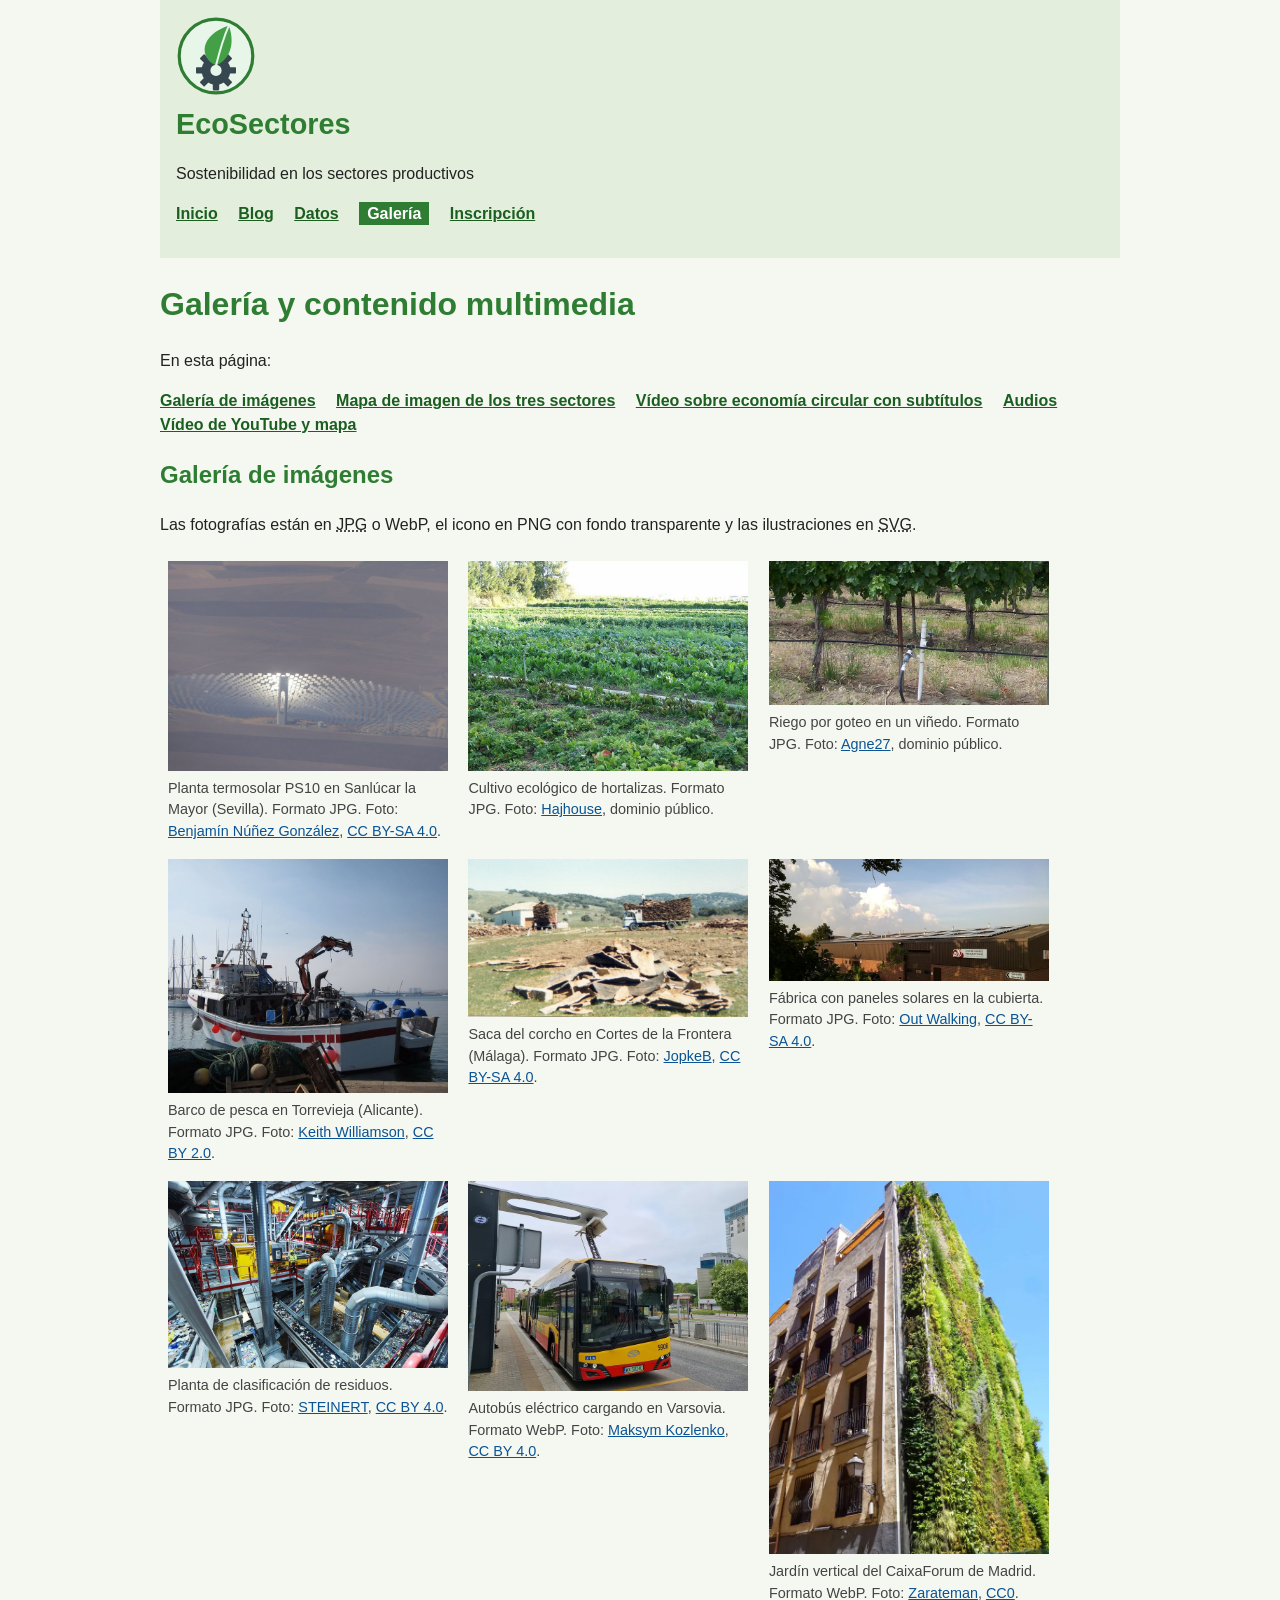
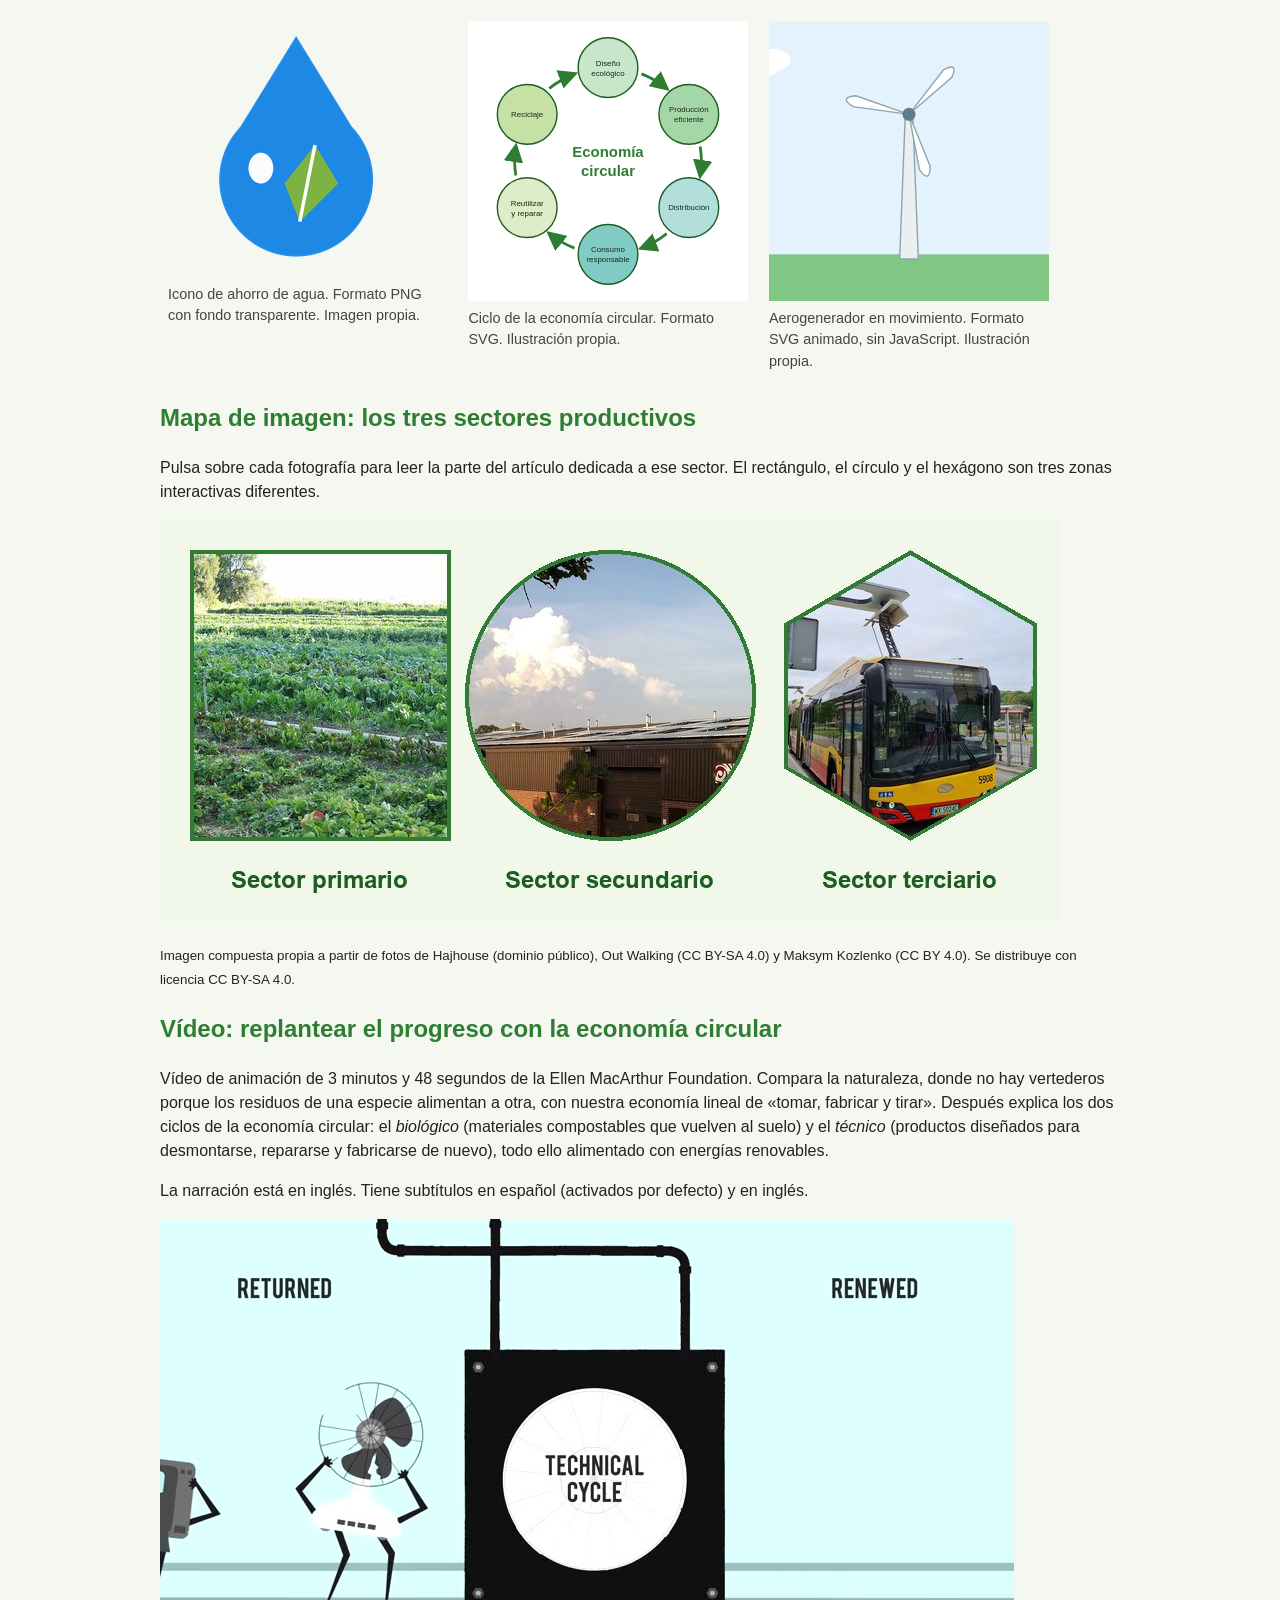
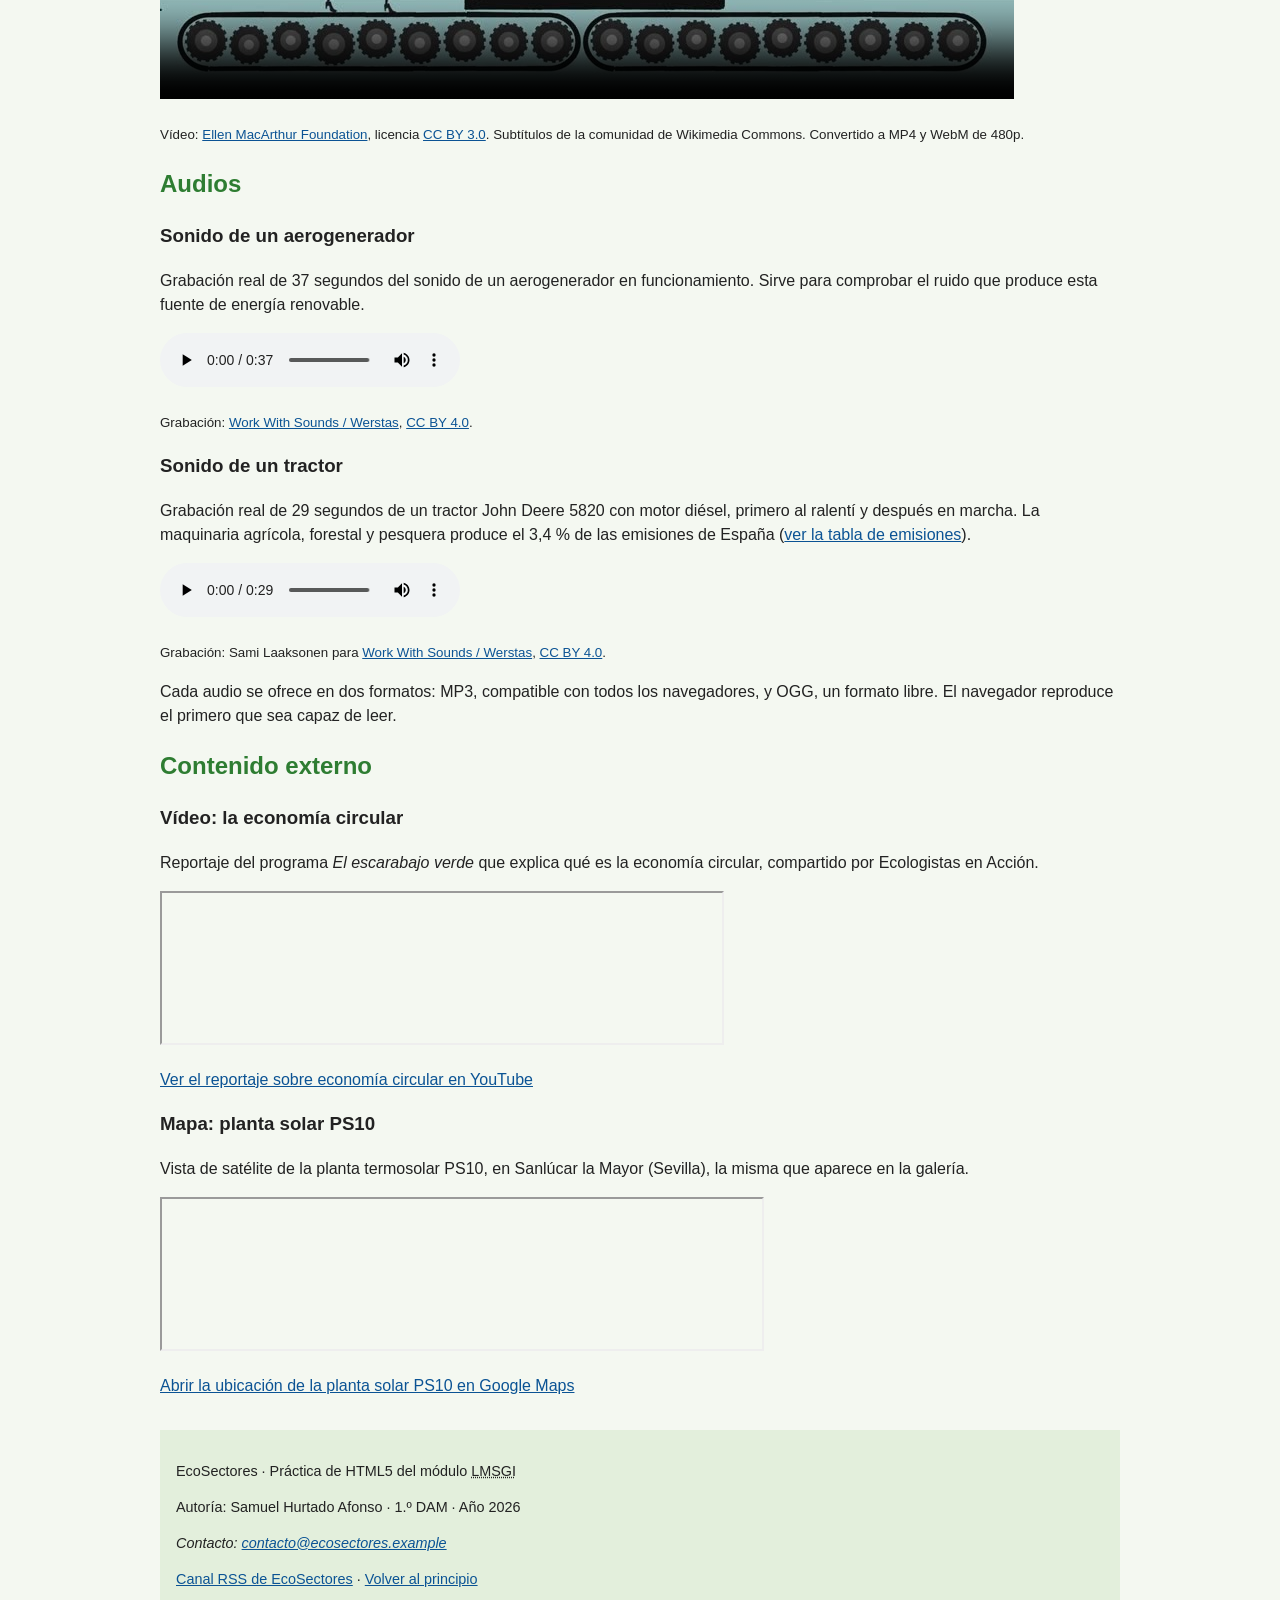
==== galeria.html @ b1427d72 "Añade la galería, el mapa de imagen y los recursos multimedia" ====
<!DOCTYPE html>
<html lang="es">
<head>
  <meta charset="UTF-8">
  <meta name="viewport" content="width=device-width, initial-scale=1.0">
  <meta name="description" content="Galería de imágenes, vídeo con subtítulos, audios y mapas sobre sostenibilidad en los sectores productivos.">
  <meta name="author" content="Samuel Hurtado Afonso">
  <title>Galería y contenido multimedia sobre sostenibilidad | EcoSectores</title>
  <link rel="icon" href="img/favicon.svg" type="image/svg+xml">
  <link rel="stylesheet" href="css/estilos.css">
  <link rel="alternate" type="application/rss+xml" title="Canal RSS de EcoSectores" href="rss.xml">
</head>
<body>
  <header id="inicio">
    <a href="index.html" title="Ir a la página de inicio de EcoSectores">
      <img src="img/logo.svg" alt="Logotipo de EcoSectores: una hoja verde sobre un engranaje" width="80" height="80">
    </a>
    <p class="nombre-sitio">EcoSectores</p>
    <p>Sostenibilidad en los sectores productivos</p>
    <nav aria-label="Menú principal">
      <ul>
        <li><a href="index.html" title="Volver a la portada">Inicio</a></li>
        <li><a href="blog.html" title="Artículo sobre cómo producir de forma sostenible">Blog</a></li>
        <li><a href="tabla.html" title="Emisiones de gases de efecto invernadero por sector">Datos</a></li>
        <li><a href="galeria.html" class="actual" aria-current="page">Galería</a></li>
        <li><a href="formulario.html" title="Inscripción en las Jornadas de Producción Sostenible">Inscripción</a></li>
      </ul>
    </nav>
  </header>

  <main>
    <h1>Galería y contenido multimedia</h1>

    <nav aria-label="Contenido de esta página">
      <p>En esta página:</p>
      <ul>
        <li><a href="#fotografias">Galería de imágenes</a></li>
        <li><a href="#mapa-imagen">Mapa de imagen de los tres sectores</a></li>
        <li><a href="#video">Vídeo sobre economía circular con subtítulos</a></li>
        <li><a href="#audio">Audios</a></li>
        <li><a href="#contenido-externo">Vídeo de YouTube y mapa</a></li>
      </ul>
    </nav>

    <section id="fotografias">
      <h2>Galería de imágenes</h2>
      <p>
        Las fotografías están en <abbr title="Joint Photographic Experts Group">JPG</abbr> o WebP, el icono en PNG
        con fondo transparente y las ilustraciones en <abbr title="Scalable Vector Graphics">SVG</abbr>.
      </p>

      <div class="galeria">
        <figure>
          <img src="img/planta-solar-ps10.jpg" alt="Torre de la planta termosolar PS10 rodeada de cientos de espejos que reflejan el sol" width="800" height="600">
          <figcaption>
            Planta termosolar PS10 en Sanlúcar la Mayor (Sevilla). Formato JPG. Foto:
            <a href="https://commons.wikimedia.org/wiki/File:Planta_termosolar_PS10,_0.1,_Sevilla,_Espa%C3%B1a,_2015.JPG" title="Ver la imagen original en Wikimedia Commons">Benjamín Núñez González</a>,
            <a href="https://creativecommons.org/licenses/by-sa/4.0/deed.es" title="Licencia Creative Commons Reconocimiento-CompartirIgual 4.0">CC BY-SA 4.0</a>.
          </figcaption>
        </figure>

        <figure>
          <img src="img/agricultura-ecologica.jpg" alt="Huerto ecológico con hileras de acelgas, lechugas y otras hortalizas" width="800" height="600">
          <figcaption>
            Cultivo ecológico de hortalizas. Formato JPG. Foto:
            <a href="https://commons.wikimedia.org/wiki/File:Organic-vegetable-cultivation.jpeg" title="Ver la imagen original en Wikimedia Commons">Hajhouse</a>, dominio público.
          </figcaption>
        </figure>

        <figure>
          <img src="img/riego-por-goteo.jpg" alt="Tubería de riego por goteo junto a las cepas de un viñedo" width="800" height="412">
          <figcaption>
            Riego por goteo en un viñedo. Formato JPG. Foto:
            <a href="https://commons.wikimedia.org/wiki/File:Drip_irrigation_system.JPG" title="Ver la imagen original en Wikimedia Commons">Agne27</a>, dominio público.
          </figcaption>
        </figure>

        <figure>
          <img src="img/barco-pesca-torrevieja.jpg" alt="Barco pesquero blanco y rojo amarrado en el puerto de Torrevieja" width="800" height="670" loading="lazy">
          <figcaption>
            Barco de pesca en Torrevieja (Alicante). Formato JPG. Foto:
            <a href="https://commons.wikimedia.org/wiki/File:Fishing_boat,_Torrevieja.jpg" title="Ver la imagen original en Wikimedia Commons">Keith Williamson</a>,
            <a href="https://creativecommons.org/licenses/by/2.0/deed.es" title="Licencia Creative Commons Reconocimiento 2.0">CC BY 2.0</a>.
          </figcaption>
        </figure>

        <figure>
          <img src="img/saca-del-corcho.jpg" alt="Planchas de corcho en el suelo y un camión cargado de corcho al fondo" width="800" height="452" loading="lazy">
          <figcaption>
            Saca del corcho en Cortes de la Frontera (Málaga). Formato JPG. Foto:
            <a href="https://commons.wikimedia.org/wiki/File:Loading_cork_oak_bark_in_Reserva_Nacional_de_Cortes_de_la_Frontera_1987.jpg" title="Ver la imagen original en Wikimedia Commons">JopkeB</a>,
            <a href="https://creativecommons.org/licenses/by-sa/4.0/deed.es" title="Licencia Creative Commons Reconocimiento-CompartirIgual 4.0">CC BY-SA 4.0</a>.
          </figcaption>
        </figure>

        <figure>
          <img src="img/fabrica-paneles-solares.jpg" alt="Nave industrial de ladrillo con una fila de paneles solares en el tejado" width="800" height="348" loading="lazy">
          <figcaption>
            Fábrica con paneles solares en la cubierta. Formato JPG. Foto:
            <a href="https://commons.wikimedia.org/wiki/File:Rose_Calendars_Solar_Panels.jpg" title="Ver la imagen original en Wikimedia Commons">Out Walking</a>,
            <a href="https://creativecommons.org/licenses/by-sa/4.0/deed.es" title="Licencia Creative Commons Reconocimiento-CompartirIgual 4.0">CC BY-SA 4.0</a>.
          </figcaption>
        </figure>

        <figure>
          <img src="img/reciclaje-clasificacion.jpg" alt="Interior de una planta de reciclaje con cintas transportadoras y máquinas de clasificación" width="800" height="534" loading="lazy">
          <figcaption>
            Planta de clasificación de residuos. Formato JPG. Foto:
            <a href="https://commons.wikimedia.org/wiki/File:STEINERT_UniSort_PR.jpg" title="Ver la imagen original en Wikimedia Commons">STEINERT</a>,
            <a href="https://creativecommons.org/licenses/by/4.0/deed.es" title="Licencia Creative Commons Reconocimiento 4.0">CC BY 4.0</a>.
          </figcaption>
        </figure>

        <figure>
          <img src="img/autobus-electrico.webp" alt="Autobús urbano eléctrico amarillo y rojo cargando la batería con un pantógrafo en la parada" width="800" height="600" loading="lazy">
          <figcaption>
            Autobús eléctrico cargando en Varsovia. Formato WebP. Foto:
            <a href="https://commons.wikimedia.org/wiki/File:2024-0%3D424_Electric_bus_charging_in_Warsaw.jpg" title="Ver la imagen original en Wikimedia Commons">Maksym Kozlenko</a>,
            <a href="https://creativecommons.org/licenses/by/4.0/deed.es" title="Licencia Creative Commons Reconocimiento 4.0">CC BY 4.0</a>.
          </figcaption>
        </figure>

        <figure>
          <img src="img/jardin-vertical.webp" alt="Fachada lateral de un edificio cubierta por completo de plantas" width="600" height="800" loading="lazy">
          <figcaption>
            Jardín vertical del CaixaForum de Madrid. Formato WebP. Foto:
            <a href="https://commons.wikimedia.org/wiki/File:Madrid_-_CaixaForum,_jard%C3%ADn_vertical_1.jpg" title="Ver la imagen original en Wikimedia Commons">Zarateman</a>,
            <a href="https://creativecommons.org/publicdomain/zero/1.0/deed.es" title="Dedicación al dominio público CC0">CC0</a>.
          </figcaption>
        </figure>

        <figure>
          <img src="img/icono-ahorro-agua.png" alt="Icono de una gota de agua azul con una hoja verde dentro" width="256" height="256" loading="lazy">
          <figcaption>Icono de ahorro de agua. Formato PNG con fondo transparente. Imagen propia.</figcaption>
        </figure>

        <figure>
          <img src="img/economia-circular.svg" alt="Diagrama circular con seis etapas unidas por flechas: diseño ecológico, producción eficiente, distribución, consumo responsable, reutilizar y reparar, y reciclaje" width="600" height="600" loading="lazy">
          <figcaption>Ciclo de la economía circular. Formato SVG. Ilustración propia.</figcaption>
        </figure>

        <figure>
          <img src="img/aerogenerador-animado.svg" alt="Animación de un aerogenerador con las palas girando y una nube que pasa" width="300" height="300" loading="lazy">
          <figcaption>Aerogenerador en movimiento. Formato SVG animado, sin JavaScript. Ilustración propia.</figcaption>
        </figure>
      </div>
    </section>

    <section id="mapa-imagen">
      <h2>Mapa de imagen: los tres sectores productivos</h2>
      <p>
        Pulsa sobre cada fotografía para leer la parte del artículo dedicada a ese sector. El rectángulo, el círculo y
        el hexágono son tres zonas interactivas diferentes.
      </p>
      <img src="img/mapa-sectores.jpg" usemap="#sectores" alt="Tres fotografías: un huerto (sector primario), una fábrica con paneles solares (sector secundario) y un autobús eléctrico (sector terciario)" width="900" height="400" loading="lazy">
      <map name="sectores">
        <area shape="rect" coords="30,30,290,320" href="blog.html#primario" alt="Sector primario: agricultura" title="Leer sobre el sector primario">
        <area shape="circle" coords="450,175,145" href="blog.html#secundario" alt="Sector secundario: industria" title="Leer sobre el sector secundario">
        <area shape="poly" coords="750,30,876,103,876,248,750,320,624,248,624,103" href="blog.html#terciario" alt="Sector terciario: transporte" title="Leer sobre el sector terciario">
      </map>
      <p>
        <small>Imagen compuesta propia a partir de fotos de Hajhouse (dominio público), Out Walking (CC BY-SA 4.0) y
        Maksym Kozlenko (CC BY 4.0). Se distribuye con licencia CC BY-SA 4.0.</small>
      </p>
    </section>

    <section id="video">
      <h2>Vídeo: replantear el progreso con la economía circular</h2>
      <p>
        Vídeo de animación de 3 minutos y 48 segundos de la Ellen MacArthur Foundation. Compara la naturaleza, donde no
        hay vertederos porque los residuos de una especie alimentan a otra, con nuestra economía lineal de «tomar, fabricar
        y tirar». Después explica los dos ciclos de la economía circular: el <em>biológico</em> (materiales compostables que
        vuelven al suelo) y el <em>técnico</em> (productos diseñados para desmontarse, repararse y fabricarse de nuevo),
        todo ello alimentado con energías renovables.
      </p>
      <p>La narración está en inglés. Tiene subtítulos en español (activados por defecto) y en inglés.</p>
      <video controls width="854" height="480" poster="img/poster-video.jpg" preload="metadata">
        <source src="video/economia-circular.mp4" type="video/mp4">
        <source src="video/economia-circular.webm" type="video/webm">
        <track src="subtitulos/subtitulos-es.vtt" kind="subtitles" srclang="es" label="Español" default>
        <track src="subtitulos/subtitulos-en.vtt" kind="subtitles" srclang="en" label="English">
        <p>
          Tu navegador no puede reproducir este vídeo.
          <a href="video/economia-circular.mp4" title="Descargar el vídeo en formato MP4">Descarga el vídeo sobre economía circular en formato MP4</a>.
        </p>
      </video>
      <p>
        <small>Vídeo: <a href="https://commons.wikimedia.org/wiki/File:Explaining_the_Circular_Economy_and_How_Society_Can_Re-think_Progress_-_Animated_Video_Essay.webm" title="Ver el vídeo original en Wikimedia Commons">Ellen MacArthur Foundation</a>,
        licencia <a href="https://creativecommons.org/licenses/by/3.0/deed.es" title="Licencia Creative Commons Reconocimiento 3.0">CC BY 3.0</a>.
        Subtítulos de la comunidad de Wikimedia Commons. Convertido a MP4 y WebM de 480p.</small>
      </p>
    </section>

    <section id="audio">
      <h2>Audios</h2>

      <h3>Sonido de un aerogenerador</h3>
      <p>
        Grabación real de 37 segundos del sonido de un aerogenerador en funcionamiento. Sirve para comprobar
        el ruido que produce esta fuente de energía renovable.
      </p>
      <audio controls preload="metadata">
        <source src="audio/sonido-aerogenerador.mp3" type="audio/mpeg">
        <source src="audio/sonido-aerogenerador.ogg" type="audio/ogg">
        <a href="audio/sonido-aerogenerador.mp3" title="Descargar el audio en MP3">Descarga el sonido del aerogenerador</a>
      </audio>
      <p>
        <small>Grabación: <a href="https://commons.wikimedia.org/wiki/File:WWS_WindTurbine.ogg" title="Ver el audio original en Wikimedia Commons">Work With Sounds / Werstas</a>,
        <a href="https://creativecommons.org/licenses/by/4.0/deed.es" title="Licencia Creative Commons Reconocimiento 4.0">CC BY 4.0</a>.</small>
      </p>

      <h3>Sonido de un tractor</h3>
      <p>
        Grabación real de 29 segundos de un tractor John Deere 5820 con motor diésel, primero al ralentí y después en marcha.
        La maquinaria agrícola, forestal y pesquera produce el 3,4&nbsp;% de las emisiones de España
        (<a href="tabla.html#datos" title="Ver la tabla de emisiones por sector">ver la tabla de emisiones</a>).
      </p>
      <audio controls preload="metadata">
        <source src="audio/sonido-tractor.mp3" type="audio/mpeg">
        <source src="audio/sonido-tractor.ogg" type="audio/ogg">
        <a href="audio/sonido-tractor.mp3" title="Descargar el audio en MP3">Descarga el sonido del tractor</a>
      </audio>
      <p>
        <small>Grabación: Sami Laaksonen para <a href="https://commons.wikimedia.org/wiki/File:WWS_JohnDeereTractor.ogg" title="Ver el audio original en Wikimedia Commons">Work With Sounds / Werstas</a>,
        <a href="https://creativecommons.org/licenses/by/4.0/deed.es" title="Licencia Creative Commons Reconocimiento 4.0">CC BY 4.0</a>.</small>
      </p>

      <p>
        Cada audio se ofrece en dos formatos: MP3, compatible con todos los navegadores, y OGG, un formato libre.
        El navegador reproduce el primero que sea capaz de leer.
      </p>
    </section>

    <section id="contenido-externo">
      <h2>Contenido externo</h2>

      <h3>Vídeo: la economía circular</h3>
      <p>Reportaje del programa <cite>El escarabajo verde</cite> que explica qué es la economía circular, compartido por Ecologistas en Acción.</p>
      <iframe width="560" height="315" src="https://www.youtube-nocookie.com/embed/sSRUwdWo47I" title="Vídeo de YouTube: La economía circular, El escarabajo verde" allow="accelerometer; clipboard-write; encrypted-media; gyroscope; picture-in-picture" allowfullscreen></iframe>
      <p><a href="https://www.youtube.com/watch?v=sSRUwdWo47I" title="Abrir el vídeo en la web de YouTube">Ver el reportaje sobre economía circular en YouTube</a></p>

      <h3>Mapa: planta solar PS10</h3>
      <p>Vista de satélite de la planta termosolar PS10, en Sanlúcar la Mayor (Sevilla), la misma que aparece en la galería.</p>
      <iframe width="600" height="450" src="https://maps.google.com/maps?q=37.4422,-6.2542&amp;t=k&amp;z=15&amp;output=embed" title="Mapa de Google Maps con la ubicación de la planta solar PS10 en Sanlúcar la Mayor" loading="lazy"></iframe>
      <p><a href="https://www.google.com/maps?q=37.4422,-6.2542" title="Abrir la ubicación en Google Maps">Abrir la ubicación de la planta solar PS10 en Google Maps</a></p>
    </section>
  </main>

  <footer>
    <p>EcoSectores · Práctica de HTML5 del módulo <abbr title="Lenguajes de Marcas y Sistemas de Gestión de Información">LMSGI</abbr></p>
    <p>Autoría: Samuel Hurtado Afonso · 1.º DAM · Año <time datetime="2026">2026</time></p>
    <address>
      Contacto: <a href="mailto:contacto@ecosectores.example">contacto@ecosectores.example</a>
    </address>
    <p>
      <a href="rss.xml" title="Suscribirse a las novedades de EcoSectores">Canal RSS de EcoSectores</a> ·
      <a href="#inicio" title="Subir al principio de esta página">Volver al principio</a>
    </p>
  </footer>
</body>
</html>
---- css/estilos.css ----
/* Hoja de estilos básica de EcoSectores.
   Solo da un aspecto mínimo; el diseño completo se hará en la práctica de CSS. */

body {
  font-family: Verdana, Arial, sans-serif;
  color: #222222;
  background-color: #f4f8f1;
  margin: 0 auto;
  padding: 0 1rem;
  max-width: 960px;
  line-height: 1.5;
}

/* Cabecera y pie */
header,
footer {
  background-color: #e3efdc;
  padding: 1rem;
}

footer {
  margin-top: 2rem;
  font-size: 0.9rem;
}

.nombre-sitio {
  font-size: 1.8rem;
  font-weight: bold;
  color: #2e7d32;
  margin: 0;
}

/* Menú de navegación */
nav ul {
  padding: 0;
}

nav li {
  display: inline;
  margin-right: 1rem;
}

nav a {
  color: #1b5e20;
  font-weight: bold;
}

/* Página actual del menú */
nav a.actual {
  background-color: #2e7d32;
  color: #ffffff;
  padding: 0.2rem 0.5rem;
  text-decoration: none;
}

/* Enlaces */
a {
  color: #0b5394;
}

a:hover {
  color: #c62828;
}

/* Encabezados */
h1,
h2 {
  color: #2e7d32;
}

/* Imágenes y contenido multimedia: nunca más anchos que su contenedor */
img,
video,
iframe {
  max-width: 100%;
  height: auto;
}

figure {
  margin: 1rem 0;
}

figcaption {
  font-size: 0.9rem;
  color: #444444;
}

/* Galería: miniaturas una al lado de otra */
.galeria figure {
  display: inline-block;
  width: 280px;
  margin: 0.5rem;
  vertical-align: top;
}

/* Tabla */
table {
  border-collapse: collapse;
  background-color: #ffffff;
}

th,
td {
  padding: 0.5rem;
  border: 1px solid #333333;
}

thead th,
tfoot td {
  background-color: #dcedc8;
}

caption {
  font-weight: bold;
  padding: 0.5rem;
}

/* Formulario */
fieldset {
  margin-bottom: 1rem;
  background-color: #ffffff;
}

legend {
  font-weight: bold;
  color: #2e7d32;
}

form p {
  margin: 0.8rem 0;
}

.obligatorio {
  color: #c62828;
}

/* Citas y texto preformateado del blog */
blockquote {
  border-left: 4px solid #2e7d32;
  margin-left: 0;
  padding-left: 1rem;
  font-style: italic;
}

pre {
  background-color: #ffffff;
  border: 1px solid #cccccc;
  padding: 1rem;
  overflow-x: auto;
}
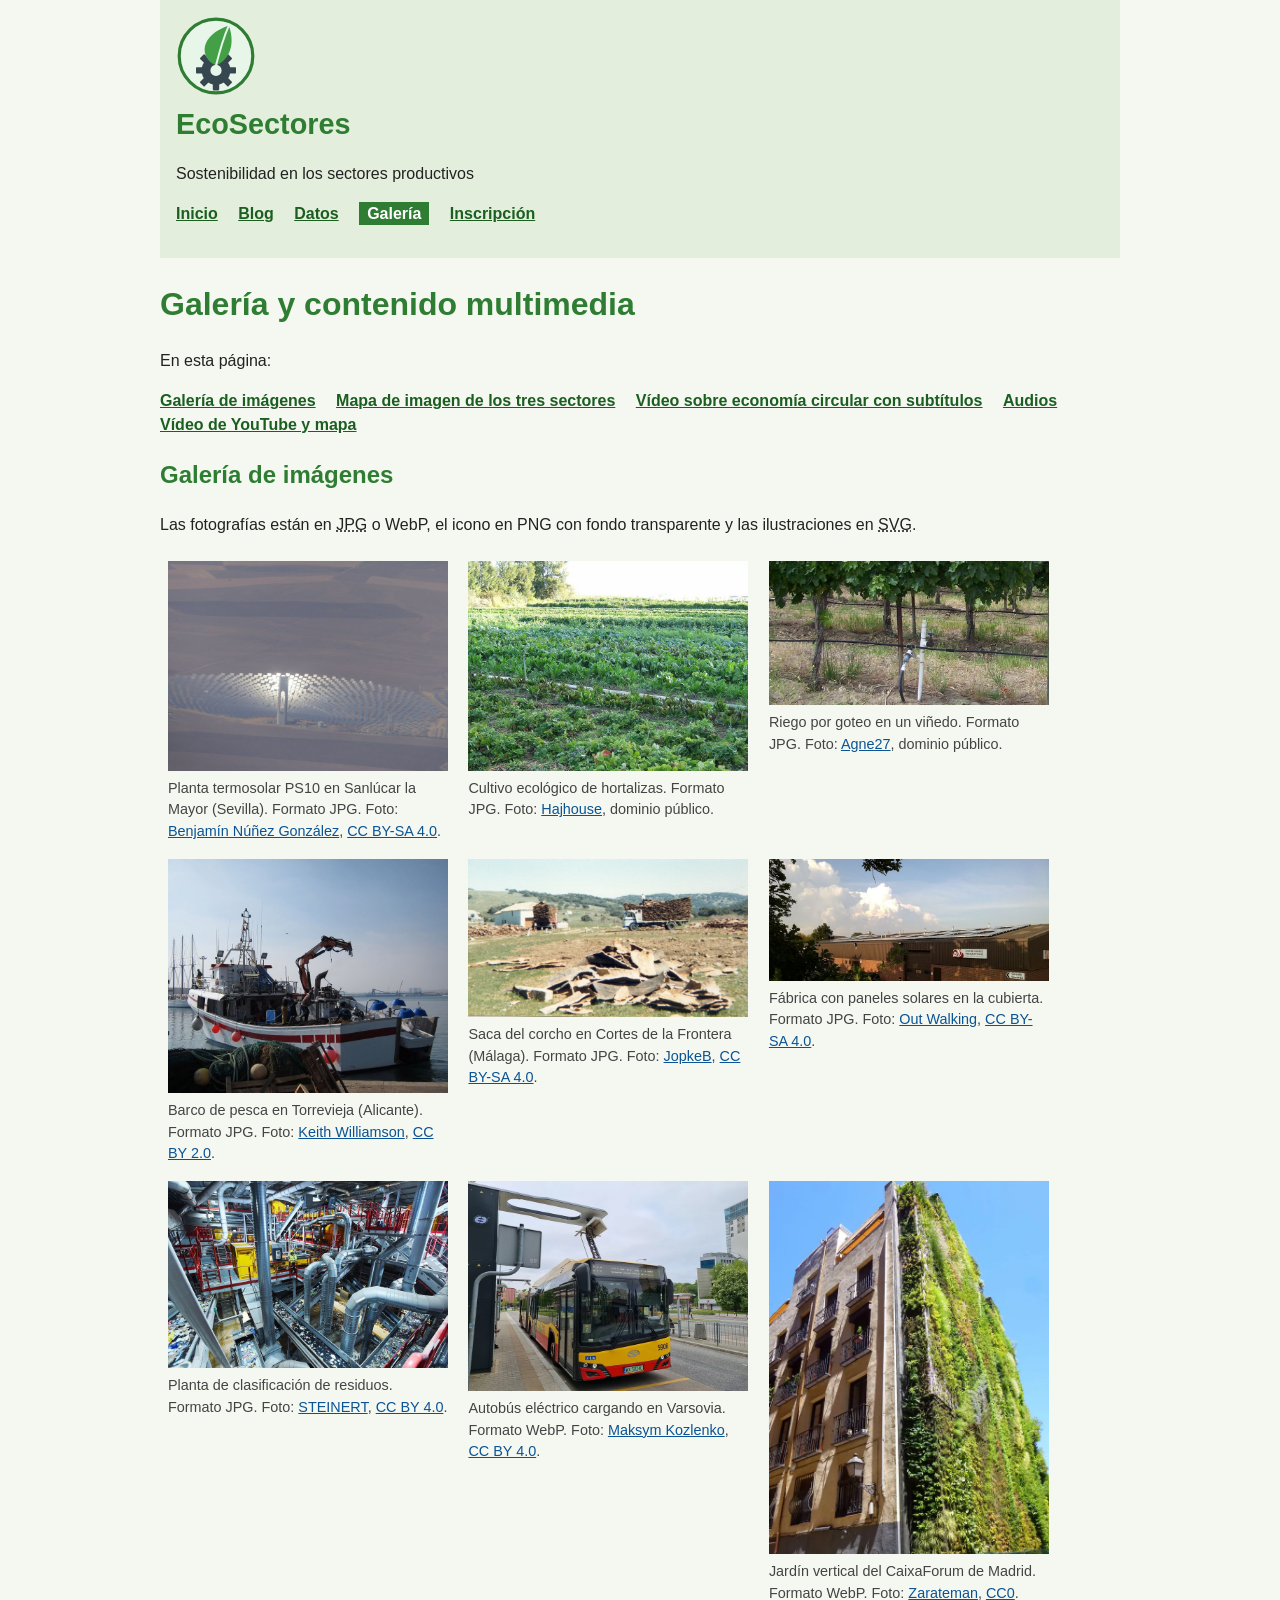
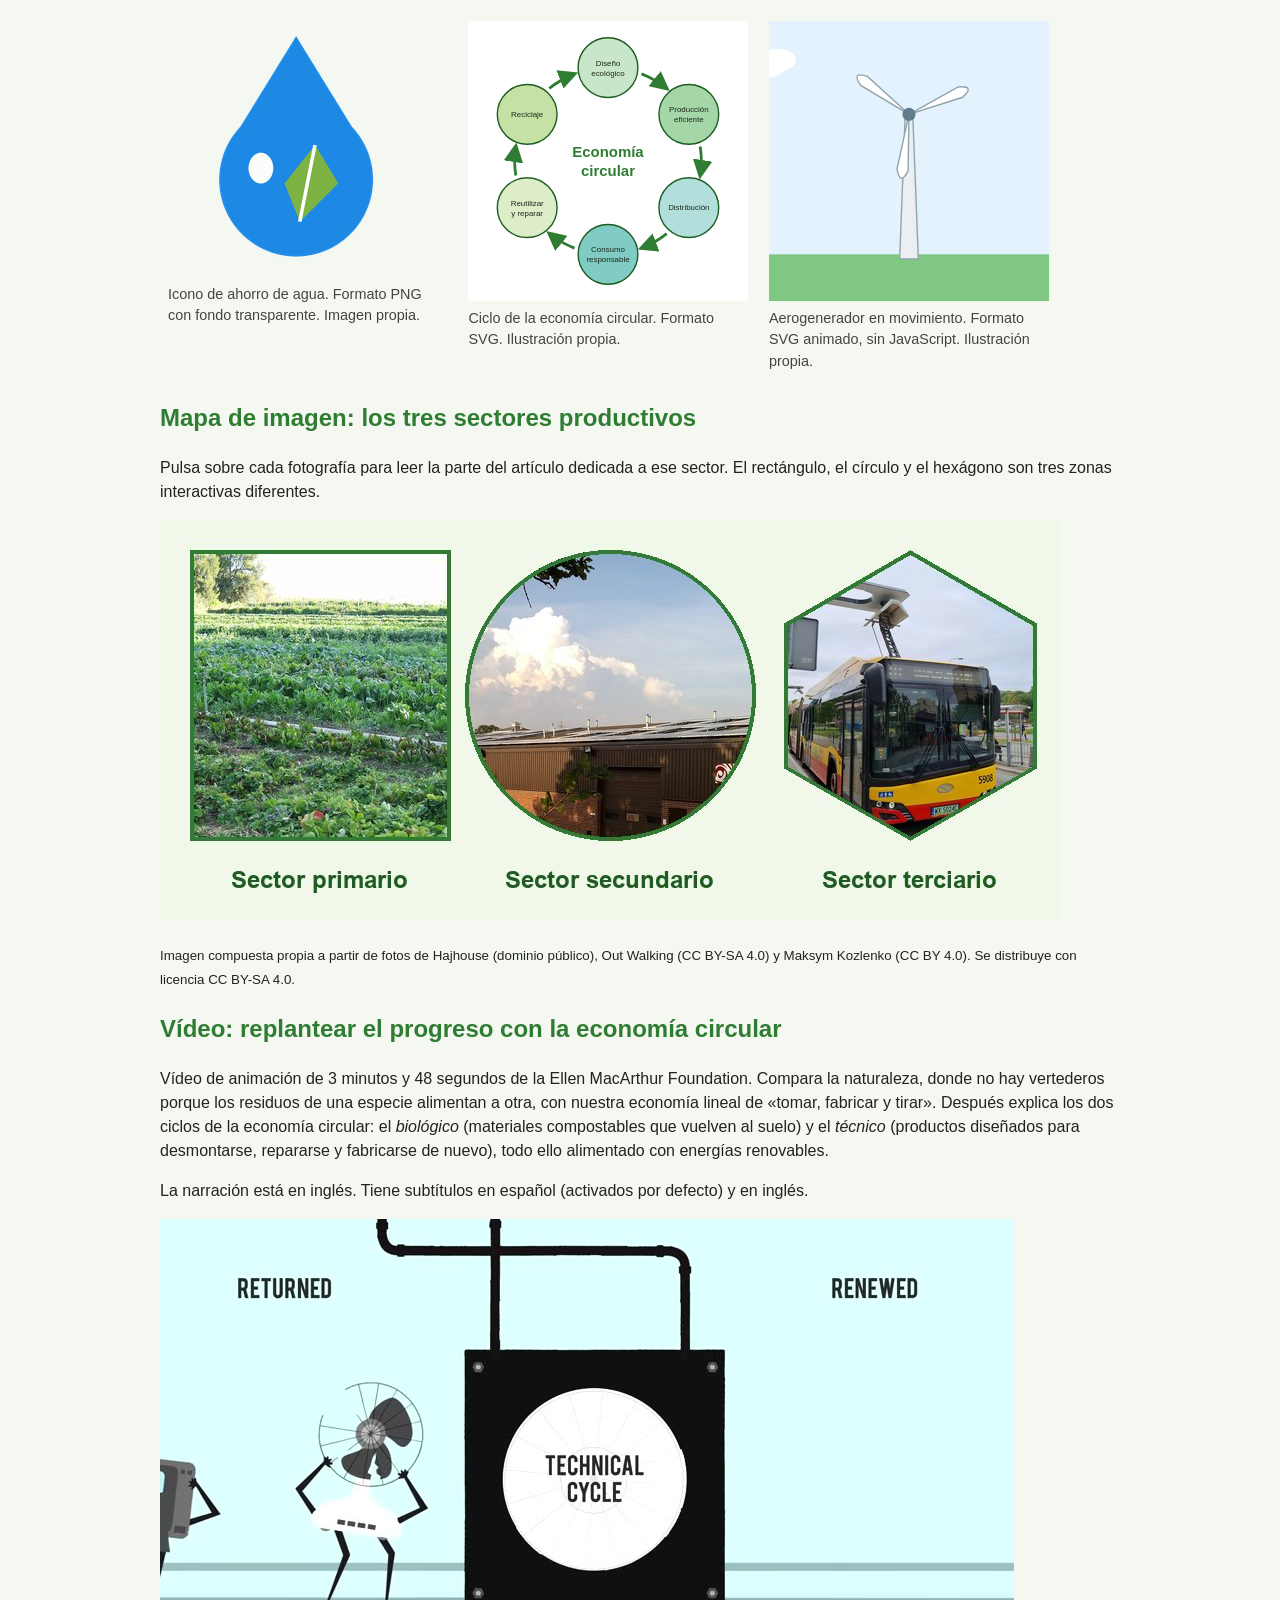
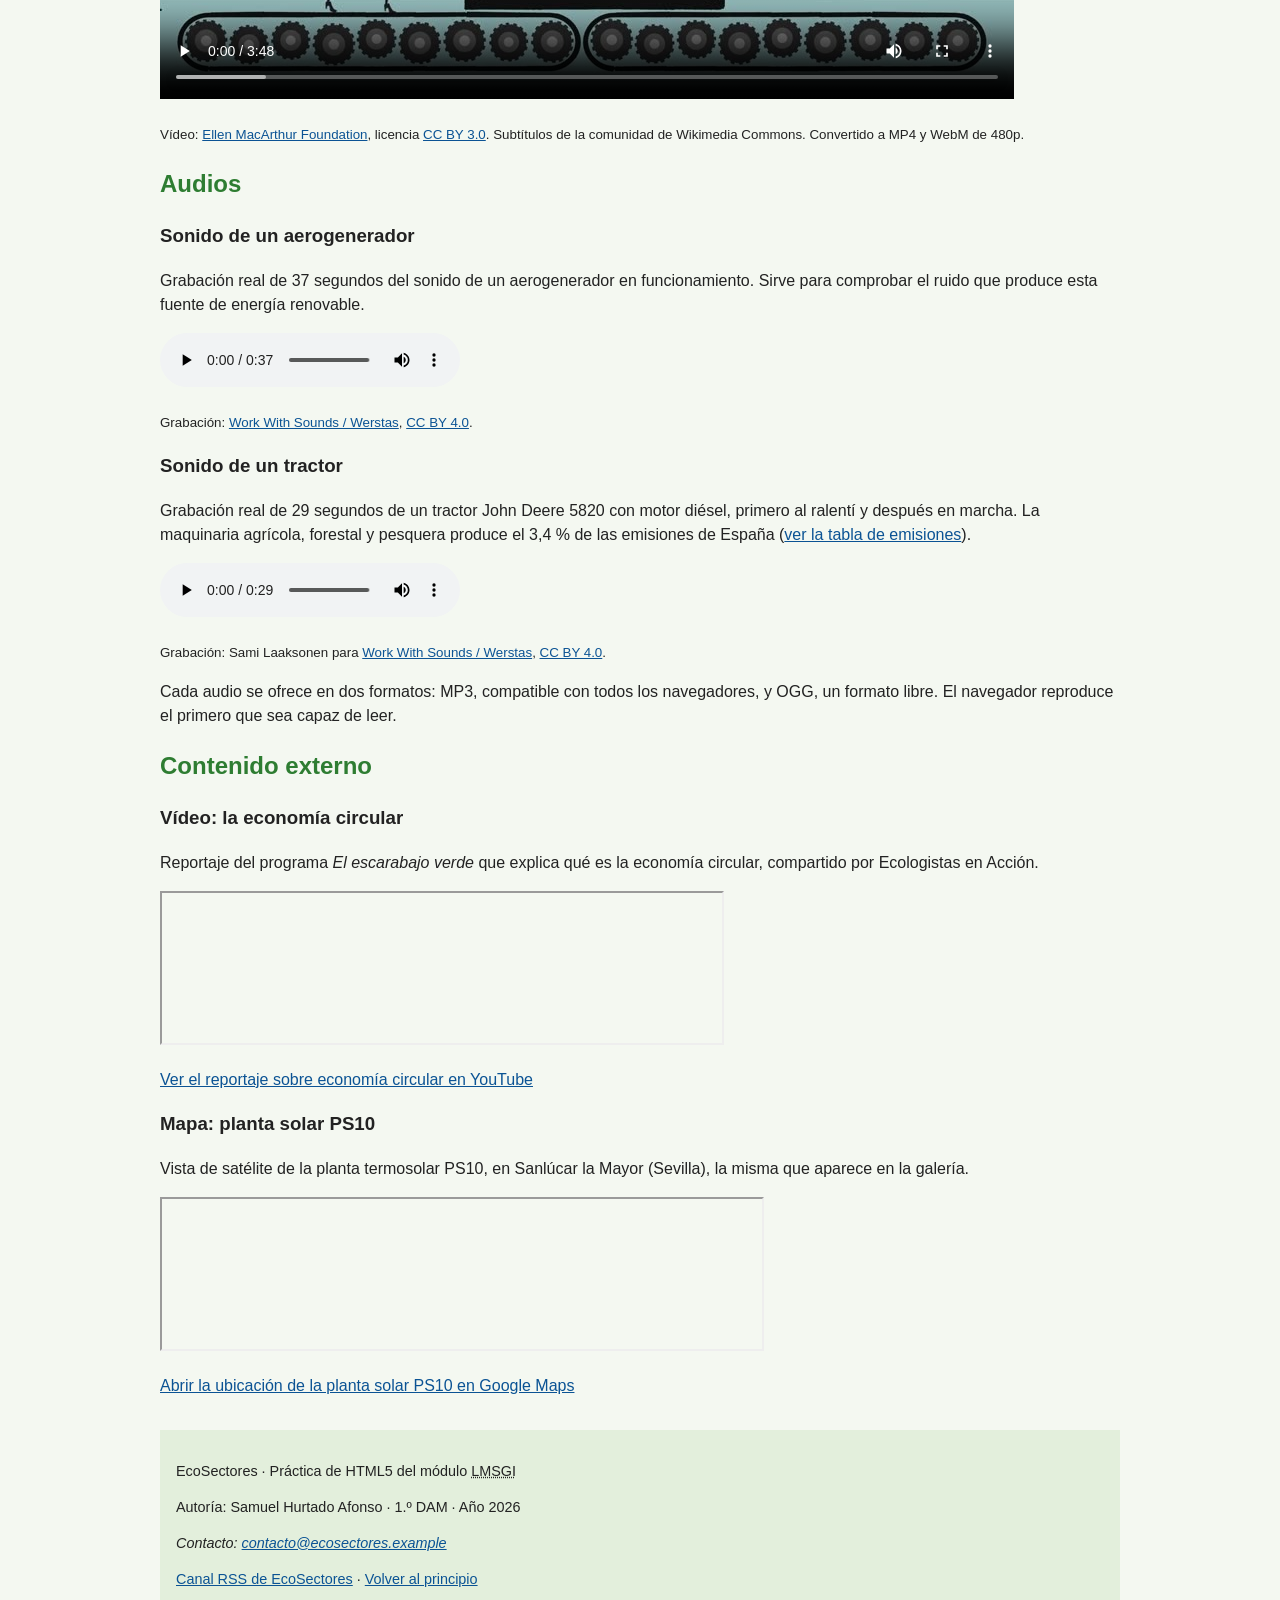
==== commit 41ff586c: "Corrige el error 153 del vídeo de YouTube con referrerpolicy" ====
--- a/galeria.html
+++ b/galeria.html
@@ -236,7 +236,7 @@
 
       <h3>Vídeo: la economía circular</h3>
       <p>Reportaje del programa <cite>El escarabajo verde</cite> que explica qué es la economía circular, compartido por Ecologistas en Acción.</p>
-      <iframe width="560" height="315" src="https://www.youtube-nocookie.com/embed/sSRUwdWo47I" title="Vídeo de YouTube: La economía circular, El escarabajo verde" allow="accelerometer; clipboard-write; encrypted-media; gyroscope; picture-in-picture" allowfullscreen></iframe>
+      <iframe width="560" height="315" src="https://www.youtube.com/embed/sSRUwdWo47I" title="Vídeo de YouTube: La economía circular, El escarabajo verde" allow="accelerometer; clipboard-write; encrypted-media; gyroscope; picture-in-picture; web-share" referrerpolicy="strict-origin-when-cross-origin" allowfullscreen></iframe>
       <p><a href="https://www.youtube.com/watch?v=sSRUwdWo47I" title="Abrir el vídeo en la web de YouTube">Ver el reportaje sobre economía circular en YouTube</a></p>
 
       <h3>Mapa: planta solar PS10</h3>
